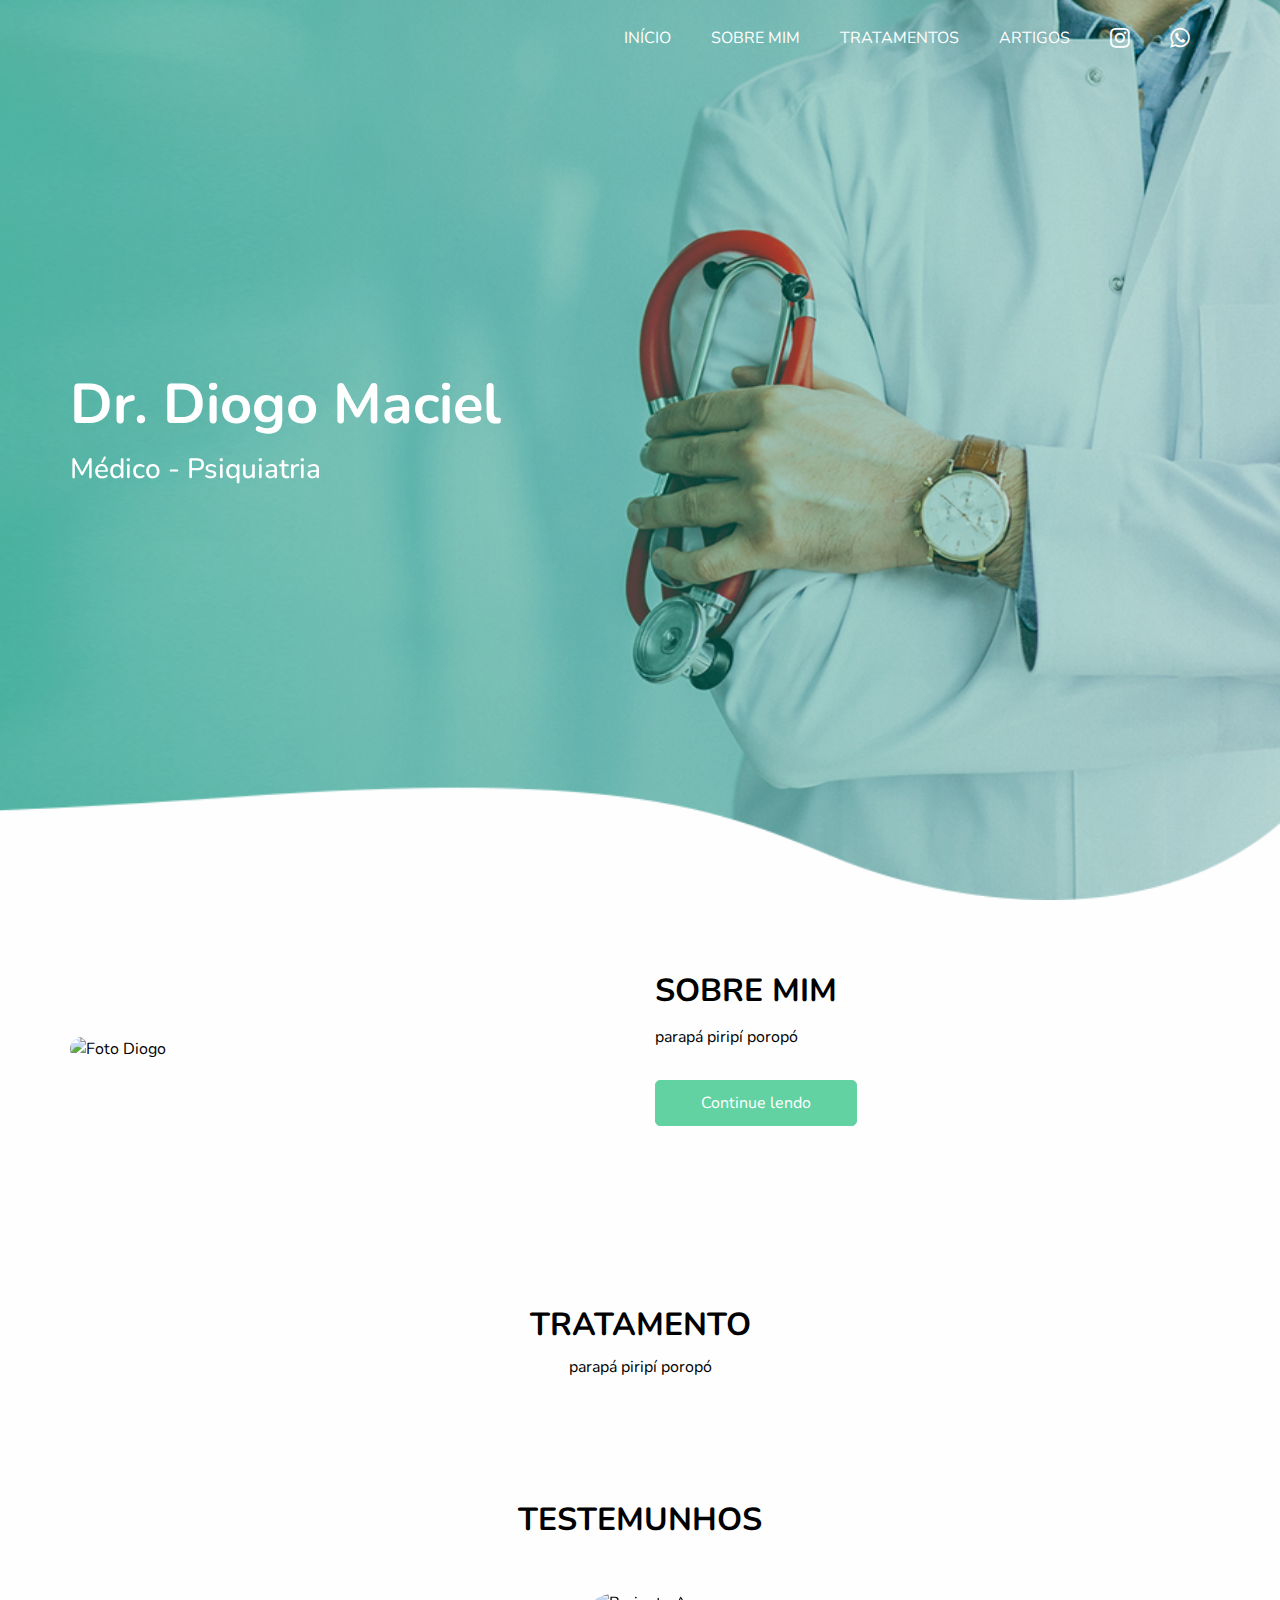
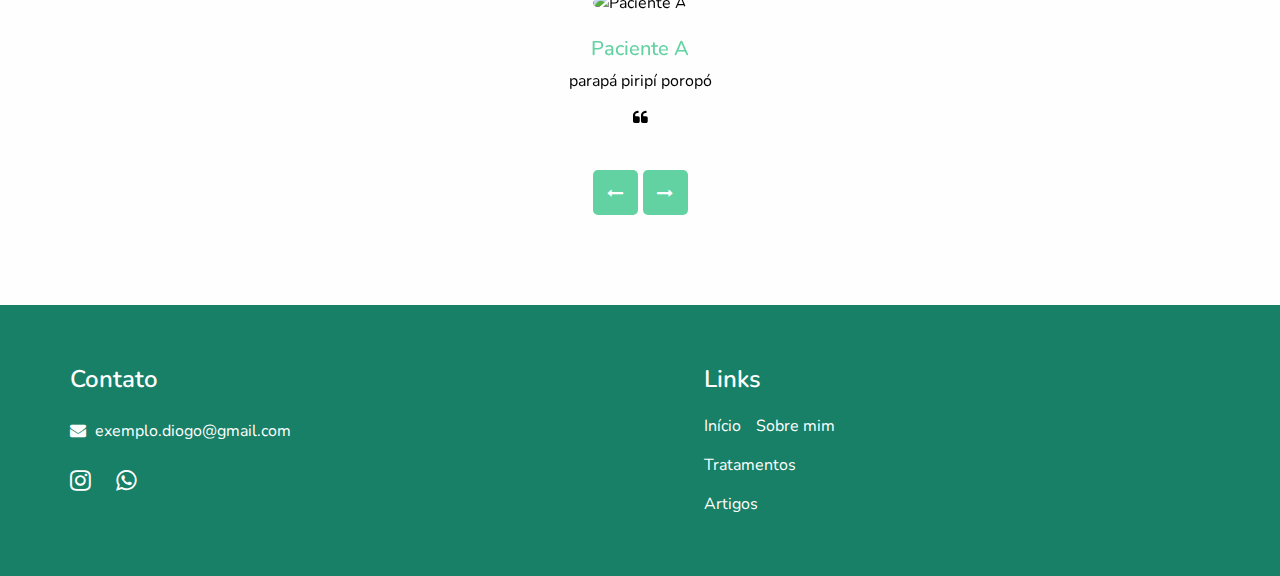
==== index.html @ 898e4923 "Update and rename inicio.html to index.html" ====
<!DOCTYPE html>
<html>

<head>
  <!-- Basic -->
  <meta charset="utf-8" />
  <meta http-equiv="X-UA-Compatible" content="IE=edge" />
  <!-- Mobile Metas -->
  <meta name="viewport" content="width=device-width, initial-scale=1, shrink-to-fit=no" />
  <!-- Site Metas -->
  <meta name="keywords" content="" />
  <meta name="description" content="" />
  <meta name="author" content="" />
  <link rel="shortcut icon" href="images/favicon.png" type="">

  <title> Dr. Diogo Maciel </title>

  <!-- bootstrap core css -->
  <link rel="stylesheet" type="text/css" href="css/bootstrap.css" />

  <!-- fonts style -->
  <link href="https://fonts.googleapis.com/css2?family=Roboto:wght@400;500;700;900&display=swap" rel="stylesheet">

  <!--owl slider stylesheet -->
  <link rel="stylesheet" type="text/css" href="https://cdnjs.cloudflare.com/ajax/libs/OwlCarousel2/2.3.4/assets/owl.carousel.min.css" />

  <!-- font awesome style -->
  <link href="css/font-awesome.min.css" rel="stylesheet" />

  <!-- Custom styles for this template -->
  <link href="css/style.css" rel="stylesheet" />
  <!-- responsive style -->
  <link href="css/responsive.css" rel="stylesheet" />

</head>

<body>

  <div class="hero_area">

    <div class="hero_bg_box">
      <img src="images/hero-bg.png" alt="">
    </div>

    <!-- header section strats -->
    <header class="header_section">
      <div class="container">
        <nav class="navbar navbar-expand-lg custom_nav-container ">
          <a class="navbar-brand" href="inicio.html">
            <span>
              
            </span>
          </a>

          <button class="navbar-toggler" type="button" data-toggle="collapse" data-target="#navbarSupportedContent" aria-controls="navbarSupportedContent" aria-expanded="false" aria-label="Toggle navigation">
            <span class=""> </span>
          </button>

          <div class="collapse navbar-collapse" id="navbarSupportedContent">
            <ul class="navbar-nav">
              <li class="nav-item active">
                <a class="nav-link" href="inicio.html">Início <span class="sr-only">(current)</span></a>
              </li>
              <li class="nav-item">
                <a class="nav-link" href="about.html">Sobre mim</a>
              </li>
              <li class="nav-item">
                <a class="nav-link" href="tratamentos.html">Tratamentos</a>
              </li>
              <li class="nav-item">
                <a class="nav-link" href="artigos.html">Artigos</a>
              </li>
              <a href="https://www.instagram.com/drdiogomaciel/">
                <i class="fa fa-instagram" style="font-size:23px" aria-hidden="true"></i>
              </a>
              <a href="https://wa.me/5562986001710">
                <i class="fa fa-whatsapp" style="font-size:23px" aria-hidden="true"></i>
              </a>
            </ul>
          </div>
        </nav>
      </div>
    </header>
    <!-- end header section -->

    <!-- slider section -->
    <section class="slider_section ">
      <div id="customCarousel1" class="carousel slide" data-ride="carousel">
        <div class="carousel-inner">
          <div class="carousel-item active">
            <div class="container ">
              <div class="row">
                <div class="col-md-7">
                  <div class="detail-box">
                    <h1>
                      Dr. Diogo Maciel
                    </h1>
                    <h3 style="color:white">
                      Médico - Psiquiatria
                    </h3>
                    <!--
                    <div class="btn-box">
                      <a href="" class="btn1">
                        parapá piripí poropó
                      </a>
                    </div>
                  -->
                  </div>
                </div>
              </div>
            </div>
          </div>
        </div>
      </div>

    </section>
    <!-- end slider section -->
  </div>


  <!-- treatment section -->

  <!--
    <section class="department_section layout_padding">
    <div class="department_container">
      <div class="container ">
        <div class="heading_container heading_center">
          <h2>
            Our Departments
          </h2>
          <p>
            Asperiores sunt consectetur impedit nulla molestiae delectus repellat laborum dolores doloremque accusantium
          </p>
        </div>
        <div class="row">
          <div class="col-md-3">
            <div class="box ">
              <div class="img-box">
                <img src="images/s1.png" alt="">
              </div>
              <div class="detail-box">
                <h5>
                  Cardiology
                </h5>
                <p>
                  fact that a reader will be distracted by the readable page when looking at its layout.
                </p>
              </div>
            </div>
          </div>
          <div class="col-md-3">
            <div class="box ">
              <div class="img-box">
                <img src="images/s2.png" alt="">
              </div>
              <div class="detail-box">
                <h5>
                  Diagnosis
                </h5>
                <p>
                  fact that a reader will be distracted by the readable page when looking at its layout.
                </p>
              </div>
            </div>
          </div>
          <div class="col-md-3">
            <div class="box ">
              <div class="img-box">
                <img src="images/s3.png" alt="">
              </div>
              <div class="detail-box">
                <h5>
                  A
                </h5>
                <p>
                  parapá piripí poropó
                </p>
              </div>
            </div>
          </div>
          <div class="col-md-3">
            <div class="box ">
              <div class="img-box">
                <img src="images/s4.png" alt="">
              </div>
              <div class="detail-box">
                <h5>
                  D
                </h5>
                <p>
                  parapá piripí poropó              
                </p>
              </div>
            </div>
          </div>
        </div>
        <div class="btn-box">
          <a href="">
            View All
          </a>
        </div>
      </div>
    </div>
  </section>
  -->
  
  <!-- end treatment section -->

  <!-- Seção "Sobre mim" -->

  <br><br><br>
  <section class="about_section layout_margin-bottom">
    <div class="container  ">
      <div class="row">
        <div class="col-md-6 ">
          <div class="img-box">
            <img src="" alt="Foto Diogo">
          </div>
        </div>
        <div class="col-md-6">
          <div class="detail-box">
            <div class="heading_container">
              <h2>
                Sobre <span>mim</span>
              </h2>
            </div>
            <p>
              parapá piripí poropó
            </p>
            <a href="about.html">
              Continue lendo
            </a>
          </div>
        </div>
      </div>
    </div>
  </section>

  <!-- Fim da seção "Sobre mim" -->

  <!-- Consultas -->

  <section class="doctor_section layout_padding">
    <div class="container">
      <div class="heading_container heading_center">
        <h2>
          Tratamento
        </h2>
        <p class="col-md-10 mx-auto px-0">
          parapá piripí poropó
        </p>
      </div>
      <div class="row">
        <div class="col-sm-6 col-lg-4 mx-auto">
          <div class="box">
            <div class="img-box">
              <img src="" alt="">
            </div>
            <div class="detail-box">
              <h5>
                
              </h5>
              <h6 class="">
               
              </h6>
            </div>
          </div>
        </div>
      </div>
    </div>
  </section>

  <!-- Fim da seção consultas -->

  <!-- Testemunhos -->

  <section class="client_section layout_padding-bottom">
    <div class="container">
      <div class="heading_container heading_center ">
        <h2>
          Testemunhos
        </h2>
      </div>
      <div id="carouselExample2Controls" class="carousel slide" data-ride="carousel">
        <div class="carousel-inner">
          <div class="carousel-item active">
            <div class="row">
              <div class="col-md-11 col-lg-10 mx-auto">
                <div class="box">
                  <div class="img-box">
                    <img src="" alt="Paciente A" />
                  </div>
                  <div class="detail-box">
                    <div class="name">
                      <h6>
                        Paciente A
                      </h6>
                    </div>
                    <p>
                      parapá piripí poropó                    </p>
                    <i class="fa fa-quote-left" aria-hidden="true"></i>
                  </div>
                </div>
              </div>
            </div>
          </div>
          <div class="carousel-item">
            <div class="row">
              <div class="col-md-11 col-lg-10 mx-auto">
                <div class="box">
                  <div class="img-box">
                    <img src="" alt="Paciente B" />
                  </div>
                  <div class="detail-box">
                    <div class="name">
                      <h6>
                        Paciente B
                      </h6>
                    </div>
                    <p>
                      parapá piripí poropó                    </p>
                    <i class="fa fa-quote-left" aria-hidden="true"></i>
                  </div>
                </div>
              </div>
            </div>
          </div>
          <div class="carousel-item">
            <div class="row">
              <div class="col-md-11 col-lg-10 mx-auto">
                <div class="box">
                  <div class="img-box">
                    <img src="" alt="Paciente C" />
                  </div>
                  <div class="detail-box">
                    <div class="name">
                      <h6>
                        Paciente C
                      </h6>
                    </div>
                    <p>
                      parapá piripí poropó
                    </p>
                    <i class="fa fa-quote-left" aria-hidden="true"></i>
                  </div>
                </div>
              </div>
            </div>
          </div>
        </div>
        <div class="carousel_btn-container">
          <a class="carousel-control-prev" href="#carouselExample2Controls" role="button" data-slide="prev">
            <i class="fa fa-long-arrow-left" aria-hidden="true"></i>
            <span class="sr-only">Previous</span>
          </a>
          <a class="carousel-control-next" href="#carouselExample2Controls" role="button" data-slide="next">
            <i class="fa fa-long-arrow-right" aria-hidden="true"></i>
            <span class="sr-only">Next</span>
          </a>
        </div>
      </div>
    </div>
  </section>

  <!-- Fim dos testemunhos -->

  <!-- Rodapé -->
  <footer class="footer_section">
    <div class="container">
      <div class="row">
        <div class="col-md-6 col-lg-3 footer_col">
          <div class="footer_contact">
            <h4>
              Contato
            </h4>
            <div class="contact_link_box">
              <a href="">
                <i class="fa fa-envelope" aria-hidden="true"></i>
                <span>
                  exemplo.diogo@gmail.com
                </span>
              </a>
            </div>
          </div>
          <div class="footer_social">
            <a href="https://www.instagram.com/drdiogomaciel/">
              <i class="fa fa-instagram" aria-hidden="true"></i>
            </a>
            <a href="">
              <i class="fa fa-whatsapp" aria-hidden="true"></i>
            </a>
          </div>
        </div>
        <div class="col-md-6 col-lg-2 mx-auto footer_col">
          <div class="footer_link_box">
            <h4>
              Links
            </h4>
            <div class="footer_links">
              <a class="active" href="inicio.html">
                Início
              </a>
              <a class="active" href="about.html">
                Sobre mim
              </a>
              <a class="" href="tratamentos.html">
                Tratamentos
              </a>
              <a class="" href="artigos.html">
                Artigos
            </div>
          </div>
        </div>
      </div> 
    </div>
  </footer>
  <!-- Fim do rodapé -->

  <!-- jQery -->
  <script type="text/javascript" src="js/jquery-3.4.1.min.js"></script>
  <!-- popper js -->
  <script src="https://cdn.jsdelivr.net/npm/popper.js@1.16.0/dist/umd/popper.min.js" integrity="sha384-Q6E9RHvbIyZFJoft+2mJbHaEWldlvI9IOYy5n3zV9zzTtmI3UksdQRVvoxMfooAo" crossorigin="anonymous">
  </script>
  <!-- bootstrap js -->
  <script type="text/javascript" src="js/bootstrap.js"></script>
  <!-- owl slider -->
  <script type="text/javascript" src="https://cdnjs.cloudflare.com/ajax/libs/OwlCarousel2/2.3.4/owl.carousel.min.js">
  </script>
  <!-- custom js -->
  <script type="text/javascript" src="js/custom.js"></script>

</body>

</html>
---- css/style.css ----
@import url("https://fonts.googleapis.com/css2?family=Nunito:wght@400;600;700&display=swap");
body {
  font-family: 'Nunito', sans-serif;
  color: #000000;
  background-color: #fefefe;
  overflow-x: hidden;
}

.layout_padding {
  padding: 90px 0;
}

.layout_padding2 {
  padding: 75px 0;
}

.layout_padding2-top {
  padding-top: 75px;
}

.layout_padding2-bottom {
  padding-bottom: 75px;
}

.layout_padding-top {
  padding-top: 90px;
}

.layout_padding-bottom {
  padding-bottom: 90px;
}

.layout_margin-top {
  margin-top: 90px;
}

.layout_margin-bottom {
  margin-bottom: 90px;
}

.heading_container {
  display: -webkit-box;
  display: -ms-flexbox;
  display: flex;
  -webkit-box-orient: vertical;
  -webkit-box-direction: normal;
      -ms-flex-direction: column;
          flex-direction: column;
  -webkit-box-align: start;
      -ms-flex-align: start;
          align-items: flex-start;
}

.heading_container h2 {
  position: relative;
  font-weight: bold;
  margin-bottom: 0;
  text-transform: uppercase;
}

.heading_container p {
  margin-top: 10px;
  margin-bottom: 0;
}

.heading_container.heading_center {
  -webkit-box-align: center;
      -ms-flex-align: center;
          align-items: center;
  text-align: center;
}

a,
a:hover,
a:focus {
  text-decoration: none;
}

a:hover,
a:focus {
  color: initial;
}

.btn,
.btn:focus {
  outline: none !important;
  -webkit-box-shadow: none;
          box-shadow: none;
}

/*header section*/
.hero_area {
  position: relative;
  min-height: 100vh;
  display: -webkit-box;
  display: -ms-flexbox;
  display: flex;
  -webkit-box-orient: vertical;
  -webkit-box-direction: normal;
      -ms-flex-direction: column;
          flex-direction: column;
}

.hero_area .hero_bg_box {
  position: absolute;
  top: 0;
  left: 0;
  width: 100%;
  height: 100%;
  display: -webkit-box;
  display: -ms-flexbox;
  display: flex;
  -webkit-box-pack: center;
      -ms-flex-pack: center;
          justify-content: center;
  -webkit-box-align: end;
      -ms-flex-align: end;
          align-items: flex-end;
  overflow: hidden;
  z-index: -1;
}

.hero_area .hero_bg_box img {
  width: 100%;
  height: 100%;
  -o-object-fit: cover;
     object-fit: cover;
  -o-object-position: bottom right;
     object-position: bottom right;
}

.sub_page .hero_area {
  min-height: auto;
  background-color: #178066;
}

.sub_page .hero_area .hero_bg_box {
  display: none;
}

.header_section {
  padding: 15px 0;
}

.header_section .container-fluid {
  padding-right: 25px;
  padding-left: 25px;
}

.navbar-brand span {
  font-weight: bold;
  font-size: 24px;
  color: #ffffff;
  text-transform: uppercase;
}

.custom_nav-container {
  padding: 0;
}

.custom_nav-container .navbar-nav {
  margin-left: auto;
}

.custom_nav-container .navbar-nav .nav-item .nav-link {
  padding: 11px 20px;
  color: #ffffff;
  text-align: center;
  text-transform: uppercase;
  border-radius: 5px;
  -webkit-transition: all 0.3s;
  transition: all 0.3s;
}

.custom_nav-container .navbar-nav .nav-item .nav-link:hover {
  padding: 11px 20px;
  color: #62d2a2;
  text-align: center;
  text-transform: uppercase;
  border-radius: 5px;
  -webkit-transition: all 0.3s;
  transition: all 0.3s;
}

.custom_nav-container .navbar-nav a i {
  padding: 11px 20px;
  color: #ffffff;
  text-align: center;
  border-radius: 5px;
  -webkit-transition: all 0.3s;
  transition: all 0.3s;
}

.custom_nav-container .navbar-nav a i:hover, a i:active {
  color: #62d2a2;
}

.custom_nav-container .nav_search-btn {
  width: 35px;
  height: 35px;
  padding: 0;
  border: none;
  color: #ffffff;
}

.custom_nav-container .nav_search-btn:hover {
  color: #62d2a2;
}

.custom_nav-container .navbar-toggler {
  outline: none;
}

.custom_nav-container .navbar-toggler {
  padding: 0;
  width: 37px;
  height: 42px;
  -webkit-transition: all 0.3s;
  transition: all 0.3s;
}

.custom_nav-container .navbar-toggler span {
  display: block;
  width: 35px;
  height: 4px;
  background-color: #ffffff;
  margin: 7px 0;
  -webkit-transition: all 0.3s;
  transition: all 0.3s;
  position: relative;
  border-radius: 5px;
  transition: all 0.3s;
}

.custom_nav-container .navbar-toggler span::before, .custom_nav-container .navbar-toggler span::after {
  content: "";
  position: absolute;
  left: 0;
  height: 100%;
  width: 100%;
  background-color: #ffffff;
  top: -10px;
  border-radius: 5px;
  -webkit-transition: all 0.3s;
  transition: all 0.3s;
}

.custom_nav-container .navbar-toggler span::after {
  top: 10px;
}

.custom_nav-container .navbar-toggler[aria-expanded="true"] {
  -webkit-transform: rotate(360deg);
          transform: rotate(360deg);
}

.custom_nav-container .navbar-toggler[aria-expanded="true"] span {
  -webkit-transform: rotate(45deg);
          transform: rotate(45deg);
}

.custom_nav-container .navbar-toggler[aria-expanded="true"] span::before, .custom_nav-container .navbar-toggler[aria-expanded="true"] span::after {
  -webkit-transform: rotate(90deg);
          transform: rotate(90deg);
  top: 0;
}

/*end header section*/
/* slider section */
.slider_section {
  -webkit-box-flex: 1;
      -ms-flex: 1;
          flex: 1;
  display: -webkit-box;
  display: -ms-flexbox;
  display: flex;
  -webkit-box-align: center;
      -ms-flex-align: center;
          align-items: center;
  position: relative;
  padding: 35px 0 145px 0;
}

.slider_section .row {
  -webkit-box-align: center;
      -ms-flex-align: center;
          align-items: center;
}

.slider_section #customCarousel1 {
  width: 100%;
  position: unset;
}

.slider_section .detail-box {
  color: #1fab89;
}

.slider_section .detail-box h1 {
  font-size: 3.5rem;
  font-weight: bold;
  text-transform: initial;
  margin-bottom: 15px;
  color: #ffffff;
}

.slider_section .detail-box p {
  color: #fefefe;
  font-size: 14px;
}

.slider_section .detail-box .btn-box {
  display: -webkit-box;
  display: -ms-flexbox;
  display: flex;
  margin: 0 -5px;
  margin-top: 25px;
}

.slider_section .detail-box .btn-box a {
  margin: 5px;
  text-align: center;
  width: 165px;
}

.slider_section .detail-box .btn-box .btn1 {
  display: inline-block;
  padding: 10px 15px;
  background-color: #ffffff;
  color: #62d2a2;
  border-radius: 5px;
  -webkit-transition: all 0.3s;
  transition: all 0.3s;
  border: 1px solid #ffffff;
}

.slider_section .detail-box .btn-box .btn1:hover {
  background-color: transparent;
  color: #ffffff;
}

.slider_section .img-box {
  display: -webkit-box;
  display: -ms-flexbox;
  display: flex;
  -webkit-box-pack: center;
      -ms-flex-pack: center;
          justify-content: center;
}

.slider_section .img-box img {
  width: 100%;
  max-width: 375px;
}

.slider_section .carousel-indicators {
  position: unset;
  margin: 0;
  -webkit-box-pack: center;
      -ms-flex-pack: center;
          justify-content: center;
  -webkit-box-align: center;
      -ms-flex-align: center;
          align-items: center;
}

.slider_section .carousel-indicators li {
  background-color: #ffffff;
  width: 12px;
  height: 12px;
  border-radius: 100%;
  opacity: 1;
}

.slider_section .carousel-indicators li.active {
  width: 20px;
  height: 20px;
}

.department_section {
  position: relative;
}

.department_section .box {
  display: -webkit-box;
  display: -ms-flexbox;
  display: flex;
  -webkit-box-orient: vertical;
  -webkit-box-direction: normal;
      -ms-flex-direction: column;
          flex-direction: column;
  -webkit-box-align: center;
      -ms-flex-align: center;
          align-items: center;
  margin-top: 45px;
  background-color: #ffffff;
  border-radius: 5px;
  text-align: center;
}

.department_section .box .img-box {
  width: 90px;
  height: 90px;
  margin-bottom: 15px;
  background-color: #62d2a2;
  border-radius: 100%;
  display: -webkit-box;
  display: -ms-flexbox;
  display: flex;
  -webkit-box-pack: center;
      -ms-flex-pack: center;
          justify-content: center;
  -webkit-box-align: center;
      -ms-flex-align: center;
          align-items: center;
}

.department_section .box .img-box img {
  max-width: 55px;
  max-height: 55px;
  -webkit-transition: all 0.3s;
  transition: all 0.3s;
}

.department_section .box .detail-box h5 {
  font-weight: bold;
  text-transform: uppercase;
}

.department_section .box .detail-box a {
  color: #1fab89;
  font-weight: 600;
}

.department_section .box .detail-box a:hover {
  color: #62d2a2;
}

.department_section .btn-box {
  display: -webkit-box;
  display: -ms-flexbox;
  display: flex;
  -webkit-box-pack: center;
      -ms-flex-pack: center;
          justify-content: center;
  margin-top: 45px;
}

.department_section .btn-box a {
  display: inline-block;
  padding: 10px 45px;
  background-color: #62d2a2;
  color: #ffffff;
  border-radius: 5px;
  -webkit-transition: all 0.3s;
  transition: all 0.3s;
  border: 1px solid #62d2a2;
}

.department_section .btn-box a:hover {
  background-color: transparent;
  color: #62d2a2;
}

.about_section .row {
  -webkit-box-align: center;
      -ms-flex-align: center;
          align-items: center;
}

.about_section .img-box {
  display: -webkit-box;
  display: -ms-flexbox;
  display: flex;
  -webkit-box-pack: center;
      -ms-flex-pack: center;
          justify-content: center;
}

.about_section .img-box img {
  width: 100%;
  border-radius: 15px;
}

.about_section .detail-box h3 {
  font-weight: bold;
}

.about_section .detail-box p {
  margin-top: 15px;
}

.about_section .detail-box a {
  display: inline-block;
  padding: 10px 45px;
  background-color: #62d2a2;
  color: #ffffff;
  border-radius: 5px;
  -webkit-transition: all 0.3s;
  transition: all 0.3s;
  border: 1px solid #62d2a2;
  margin-top: 15px;
}

.about_section .detail-box a:hover {
  background-color: transparent;
  color: #62d2a2;
}

.article-top{
  margin-top: auto;
  margin-right: auto;
  margin-bottom: 20px;
  margin-left: auto;
  text-align: center;
  text-transform: uppercase;
}

.articles_layout {
  background: #fefefe;
  margin-top: 20px;
  margin-right: 40px;
  margin-bottom: 25px;
  margin-left: 40px;
}

.articles-initial {
  display: flex;
  text-align: center;
  width: 100%;
  flex-direction: row;
  align-items: normal;
  justify-content: center;
  flex-wrap: wrap;
  max-width: 450px;
  margin-top: 40px;
  margin-right: auto;
  margin-bottom: 40px;
  margin-left: auto;
  background: #ffffff;
  box-shadow: 0px 0px 20px 10px #b5dbca;
  border-radius: 1%;
}

.articles-section {
  background: #fefefe;
  display: flex;
  text-align: center;
  width: 100%;
  flex-direction: row;
  align-items: normal;
  justify-content: center;
  flex-wrap: wrap;
  max-width: 500px;
  margin-top: 25px;
  margin-right: 5px;
  margin-bottom: 25px;
  margin-left: 5px;
}

.article-1 {
  background-repeat: no-repeat;
  height: 100%;
  background-position: 50% 50%;
  background-size: cover;
  width: 100%;
  background-repeat: no-repeat;
  text-align: initial;
  background-position: 50% 50%;
}

.article-1 p  {
  color: #000000;
}

.article-1 p :hover, a ::selection{
  color: #62d2a2;
}

.continue-lendo a {
  display: inline-block;
  padding: 10px 35px;
  background-color: #62d2a2;
  color: #ffffff;
  border-radius: 5px;
  -webkit-transition: all 0.3s;
  transition: all 0.3s;
  border: 1px solid #62d2a2;
  margin-top: 15px;
  font-size: small;
}

.continue-lendo a:hover {
  background-color: transparent;
  color: #62d2a2;
}

.contact_section {
  position: relative;
}

.contact_section .heading_container {
  margin-bottom: 25px;
}

.contact_section .heading_container h2 {
  text-transform: uppercase;
}

.contact_section .form_container input {
  width: 100%;
  border: none;
  height: 50px;
  margin-bottom: 15px;
  padding-left: 20px;
  outline: none;
  color: #101010;
  background: #eeeeee;
}

.contact_section .form_container input::-webkit-input-placeholder {
  color: #000000;
}

.contact_section .form_container input:-ms-input-placeholder {
  color: #000000;
}

.contact_section .form_container input::-ms-input-placeholder {
  color: #000000;
}

.contact_section .form_container input::placeholder {
  color: #000000;
}

.contact_section .form_container input.message-box {
  height: 175px;
}

.contact_section .form_container button {
  width: 100%;
  border: none;
  text-transform: uppercase;
  display: inline-block;
  padding: 12px 55px;
  background-color: #1fab89;
  color: #ffffff;
  border-radius: 5px;
  -webkit-transition: all 0.3s;
  transition: all 0.3s;
  border: 1px solid #1fab89;
}

.contact_section .form_container button:hover {
  background-color: transparent;
  color: #1fab89;
}

.contact_section .map_container {
  height: 368px;
  overflow: hidden;
  display: -webkit-box;
  display: -ms-flexbox;
  display: flex;
  -webkit-box-align: stretch;
      -ms-flex-align: stretch;
          align-items: stretch;
  padding: 0;
}

.contact_section .map_container .map {
  height: 100%;
  -webkit-box-flex: 1;
      -ms-flex: 1;
          flex: 1;
}

.contact_section .map_container .map #googleMap {
  height: 100%;
}

.client_section .heading_container {
  -webkit-box-align: center;
      -ms-flex-align: center;
          align-items: center;
}

.client_section .box {
  display: -webkit-box;
  display: -ms-flexbox;
  display: flex;
  -webkit-box-orient: vertical;
  -webkit-box-direction: normal;
      -ms-flex-direction: column;
          flex-direction: column;
  -webkit-box-align: center;
      -ms-flex-align: center;
          align-items: center;
  text-align: center;
  margin: 45px;
  border-radius: 15px;
}

.client_section .box .img-box {
  margin-bottom: 15px;
  min-width: 145px;
  max-width: 145px;
  overflow: hidden;
}

.client_section .box .img-box img {
  width: 100%;
  border-radius: 100%;
  border: 7px solid rgba(255, 255, 255, 0.45);
}

.client_section .box .detail-box {
  display: -webkit-box;
  display: -ms-flexbox;
  display: flex;
  -webkit-box-orient: vertical;
  -webkit-box-direction: normal;
      -ms-flex-direction: column;
          flex-direction: column;
}

.client_section .box .detail-box .name img {
  width: 25px;
  margin-bottom: 5px;
}

.client_section .box .detail-box .name h6 {
  color: #62d2a2;
  font-size: 20px;
}

.client_section .carousel_btn-container {
  display: -webkit-box;
  display: -ms-flexbox;
  display: flex;
  -webkit-box-pack: center;
      -ms-flex-pack: center;
          justify-content: center;
}

.client_section .carousel-control-prev,
.client_section .carousel-control-next {
  position: unset;
  width: 45px;
  height: 45px;
  border: none;
  opacity: 1;
  background-repeat: no-repeat;
  background-size: 12px;
  background-position: center;
  background-color: #62d2a2;
  background-position: center;
  border-radius: 5px;
  margin: 0 2.5px;
}

.client_section .carousel-control-prev:hover,
.client_section .carousel-control-next:hover {
  background-color: #1fab89;
}

.client_section .carousel-control-next {
  left: initial;
}

.footer_section {
  background: #178066;
  color: #ffffff;
  padding: 60px 0 15px 0;
  position: relative;
}

.footer_section h4 {
  font-weight: 600;
  margin-bottom: 20px;
}

.footer_section .footer_col {
  margin-bottom: 30px;
}

.footer_section .footer_contact .contact_link_box {
  display: -webkit-box;
  display: -ms-flexbox;
  display: flex;
  align-items: flex-start;
  -webkit-box-orient: vertical;
  -webkit-box-direction: normal;
      -ms-flex-direction: column;
          flex-direction: column;
}

.footer_section .footer_contact .contact_link_box a {
  margin: 5px 0;
  color: #ffffff;
}

.footer_section .footer_contact .contact_link_box a i {
  margin-right: 5px;
}

.footer_section .footer_contact .contact_link_box a:hover {
  color: #62d2a2;
}

.footer_section .footer_social {
  display: -webkit-box;
  display: -ms-flexbox;
  display: flex;
  margin-top: 20px;
  margin-bottom: 10px;
}

.footer_section .footer_social a {
  display: -webkit-box;
  display: -ms-flexbox;
  display: flex;
  -webkit-box-pack: center;
      -ms-flex-pack: center;
          justify-content: center;
  -webkit-box-align: center;
      -ms-flex-align: center;
          align-items: center;
  color: #ffffff;
  border-radius: 100%;
  margin-right: 25px;
  font-size: 24px;
}

.footer_section .footer_social a:hover {
  color: #62d2a2;
}

.footer_section .footer_links {
  display: -webkit-box;
  display: -ms-flexbox;
  display: flex;
  -ms-flex-wrap: wrap;
      flex-wrap: wrap;
}

.footer_section .footer_links a {
  display: -webkit-box;
  display: -ms-flexbox;
  display: flex;
  -webkit-box-align: center;
      -ms-flex-align: center;
          align-items: center;
  margin-right: 15px;
  margin-bottom: 15px;
  color: #ffffff;
}

.footer_section .footer_links a:hover {
  color: #62d2a2;
}

.footer_section form input {
  border: none;
  background-color: #fefefe;
  width: 100%;
  height: 45px;
  color: #000000;
  outline: none;
  border-radius: 5px;
  padding: 0 15px;
}

.footer_section form input::-webkit-input-placeholder {
  color: #777;
}

.footer_section form input:-ms-input-placeholder {
  color: #777;
}

.footer_section form input::-ms-input-placeholder {
  color: #777;
}

.footer_section form input::placeholder {
  color: #777;
}

.footer_section form button {
  width: 100%;
  text-align: center;
  display: inline-block;
  padding: 10px 55px;
  background-color: #62d2a2;
  color: #ffffff;
  border-radius: 5px;
  -webkit-transition: all 0.3s;
  transition: all 0.3s;
  border: 1px solid #62d2a2;
  margin-top: 15px;
}

.footer_section form button:hover {
  background-color: transparent;
  color: #62d2a2;
}

.footer_section .footer-info {
  text-align: center;
}

.footer_section .footer-info p {
  color: #ffffff;
  padding: 25px 0;
  margin: 0;
}

.footer_section .footer-info p a {
  color: inherit;
}
---- css/responsive.css ----
@media (max-width: 1299px) {
  .hero_area .hero_bg_box {
    top: 0;
    left: 0;
    width: 100%;
  }

}

@media (max-width: 1120px) {}

@media (max-width: 992px) {
  .hero_area {
    min-height: auto;
  }

  .slider_section .detail-box {
    margin-bottom: 45px;
  }

  .custom_nav-container .navbar-nav {
    padding-top: 15px;
    align-items: center;
  }

  .custom_nav-container .navbar-nav .nav-item .nav-link {
    padding: 5px 25px;
    margin: 5px 0;
  }

  .footer_section .footer_bg_box img {
    -o-object-position: 10% top;
    object-position: 10% top;
  }
}

@media (max-width: 767px) {

  .about_section .img-box {
    margin-bottom: 30px;
  }

  .contact_section .form_container {
    margin-bottom: 45px;
  }

  .client_section .box {
    margin: 45px 0;
  }

  .hero_area .hero_bg_box img {
    -o-object-position: center top;
    object-position: center top;
  }
}

@media (max-width: 576px) {}

@media (max-width: 480px) {
  .slider_section .detail-box h1 {
    font-size: 2rem;
  }

  .about_section {
    border-radius: 90px;
    padding-left: 10px;
    padding-right: 10px;
  }
}

@media (max-width: 420px) {}

@media (max-width: 376px) {}

@media (min-width: 1200px) {
  .container {
    max-width: 1170px;
  }
}
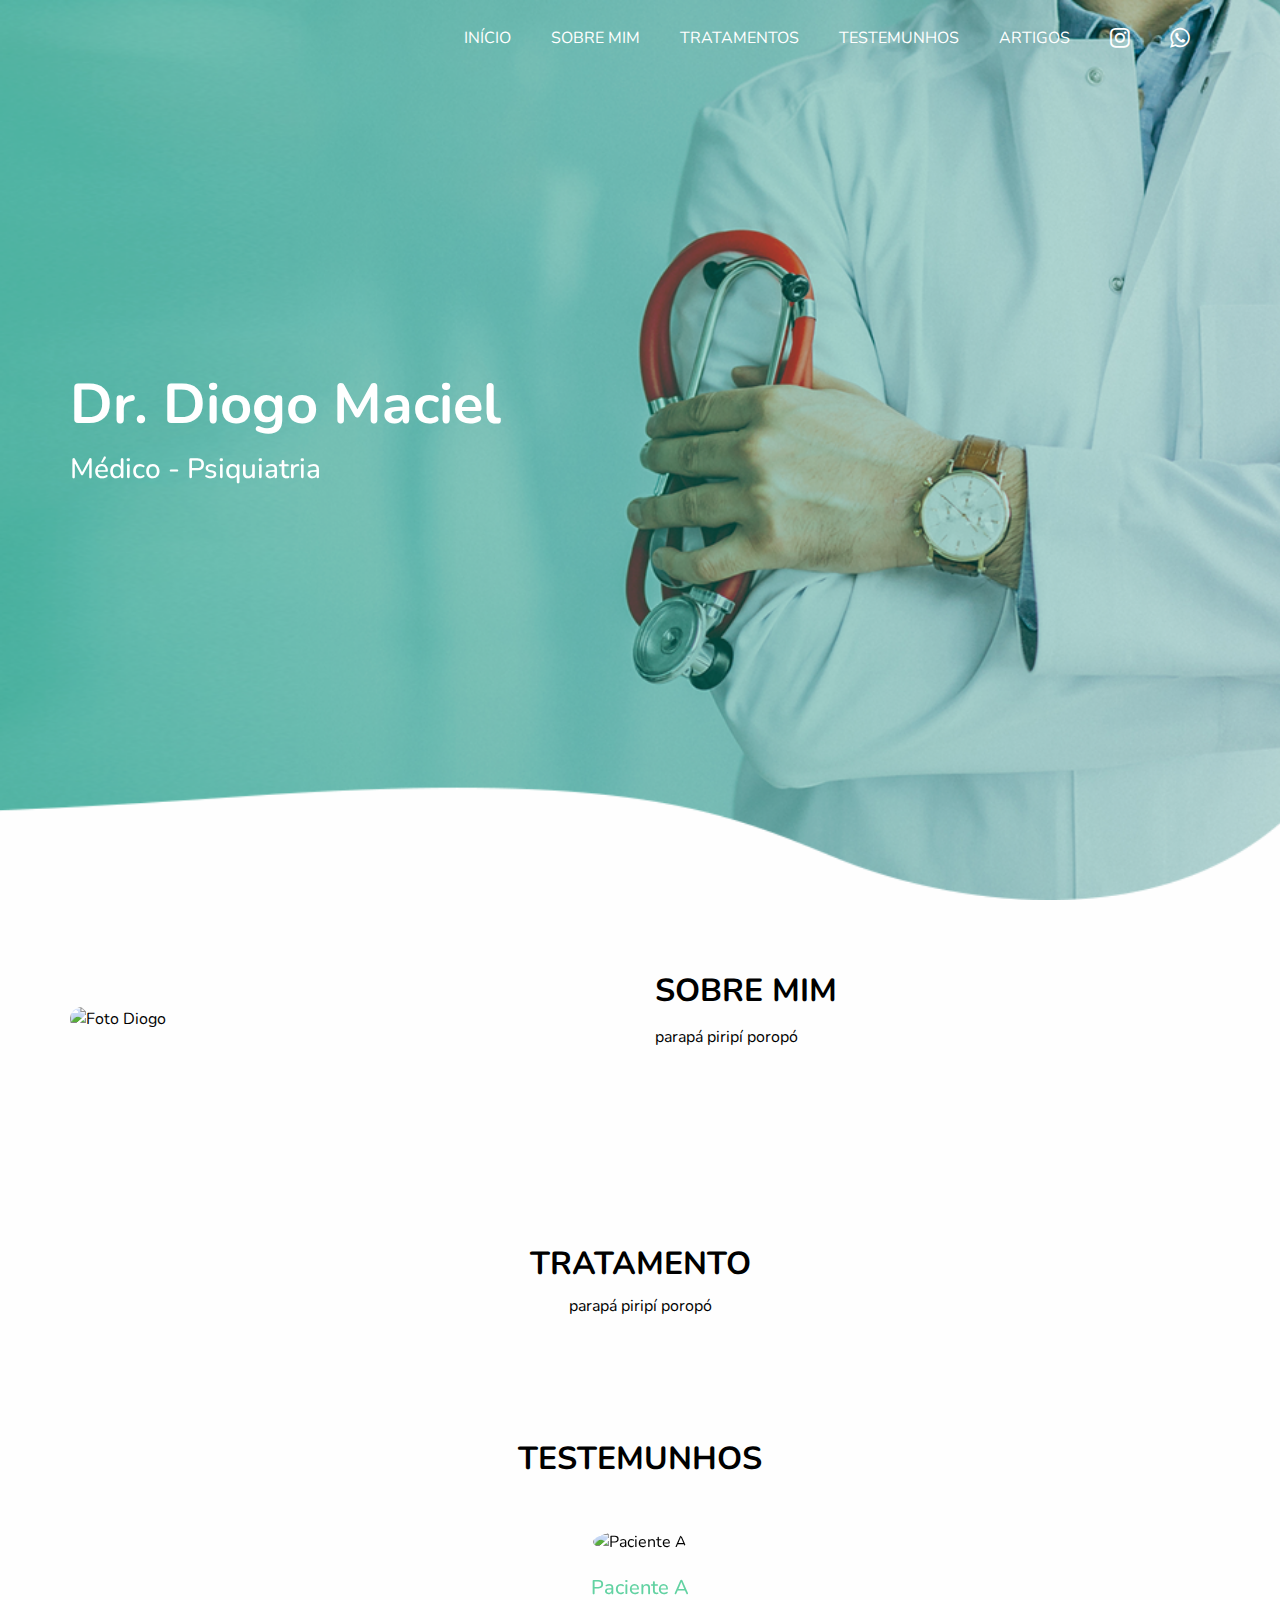
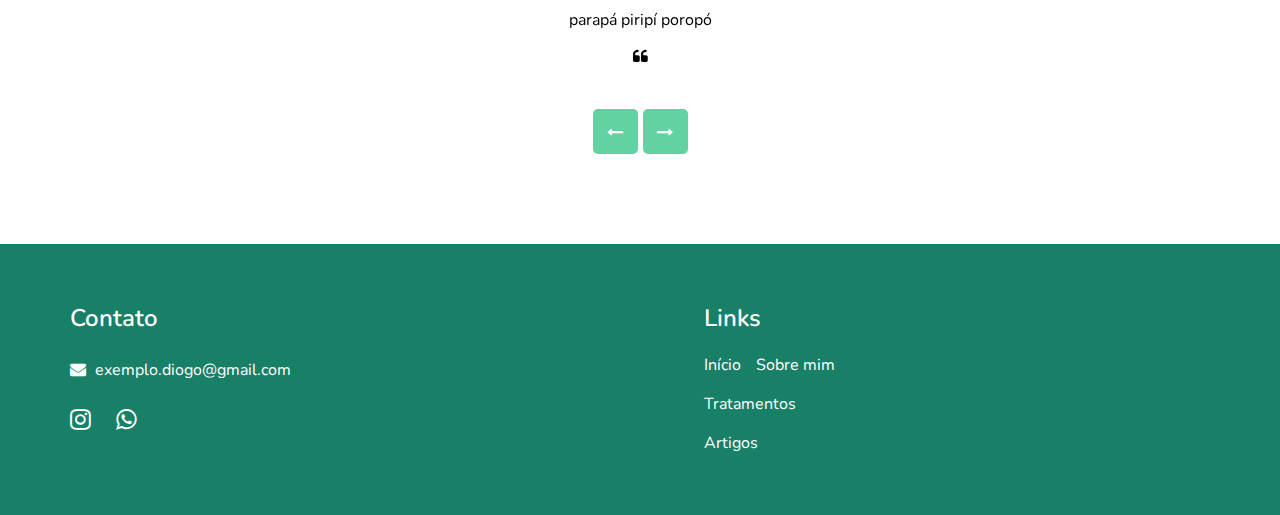
==== commit e3712461: "Update index.html" ====
--- a/index.html
+++ b/index.html
@@ -62,10 +62,13 @@
                 <a class="nav-link" href="inicio.html">Início <span class="sr-only">(current)</span></a>
               </li>
               <li class="nav-item">
-                <a class="nav-link" href="about.html">Sobre mim</a>
+                <a class="nav-link" href="#about">Sobre mim</a>
               </li>
               <li class="nav-item">
-                <a class="nav-link" href="tratamentos.html">Tratamentos</a>
+                <a class="nav-link" href="#treatment">Tratamentos</a>
+              </li>
+              <li class="nav-item">
+                <a class="nav-link" href="#testimonials">Testemunhos</a>
               </li>
               <li class="nav-item">
                 <a class="nav-link" href="artigos.html">Artigos</a>
@@ -220,16 +223,13 @@
         <div class="col-md-6">
           <div class="detail-box">
             <div class="heading_container">
-              <h2>
+              <h2 id="about">
                 Sobre <span>mim</span>
               </h2>
             </div>
             <p>
               parapá piripí poropó
             </p>
-            <a href="about.html">
-              Continue lendo
-            </a>
           </div>
         </div>
       </div>
@@ -243,7 +243,7 @@
   <section class="doctor_section layout_padding">
     <div class="container">
       <div class="heading_container heading_center">
-        <h2>
+        <h2 id="treatment">
           Tratamento
         </h2>
         <p class="col-md-10 mx-auto px-0">
@@ -277,7 +277,7 @@
   <section class="client_section layout_padding-bottom">
     <div class="container">
       <div class="heading_container heading_center ">
-        <h2>
+        <h2 id="testimonials">
           Testemunhos
         </h2>
       </div>
